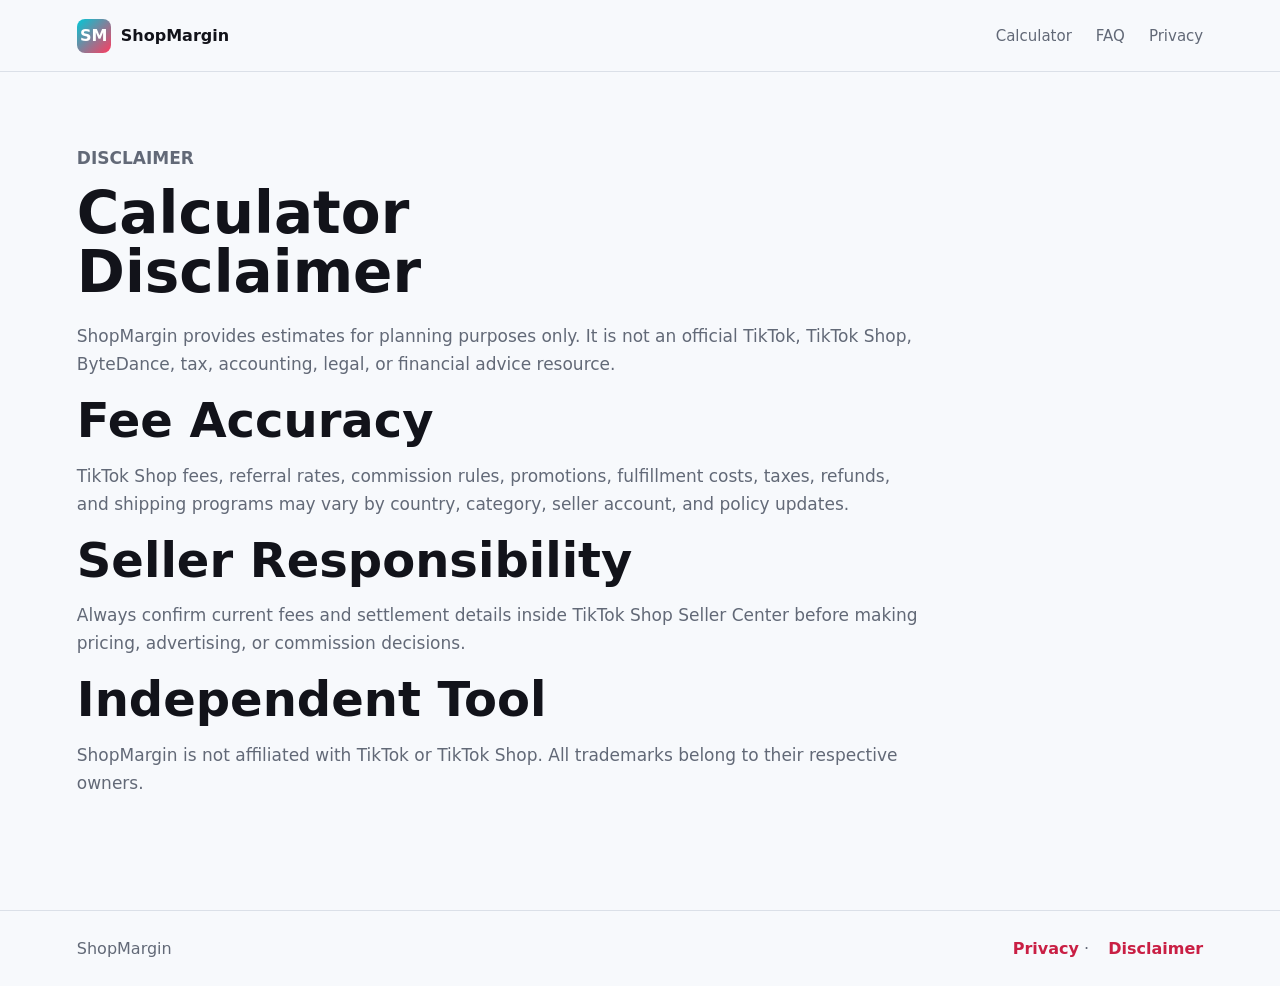
==== disclaimer.html @ 9a0b60ea "Initial ShopMargin MVP" ====
<!doctype html>
<html lang="en">
  <head>
    <meta charset="utf-8">
    <meta name="viewport" content="width=device-width, initial-scale=1">
    <title>Disclaimer | ShopMargin</title>
    <meta
      name="description"
      content="Disclaimer for ShopMargin TikTok Shop fee calculator estimates."
    >
    <link rel="stylesheet" href="styles.css">
  </head>
  <body>
    <header class="site-header">
      <a class="brand" href="index.html" aria-label="ShopMargin home">
        <span class="brand-mark">SM</span>
        <span>ShopMargin</span>
      </a>
      <nav class="nav" aria-label="Main navigation">
        <a href="index.html#calculator">Calculator</a>
        <a href="index.html#faq">FAQ</a>
        <a href="privacy.html">Privacy</a>
      </nav>
    </header>

    <main class="legal-page">
      <section class="content">
        <p class="eyebrow">Disclaimer</p>
        <h1>Calculator Disclaimer</h1>
        <p>
          ShopMargin provides estimates for planning purposes only. It is not an
          official TikTok, TikTok Shop, ByteDance, tax, accounting, legal, or
          financial advice resource.
        </p>
        <h2>Fee Accuracy</h2>
        <p>
          TikTok Shop fees, referral rates, commission rules, promotions,
          fulfillment costs, taxes, refunds, and shipping programs may vary by
          country, category, seller account, and policy updates.
        </p>
        <h2>Seller Responsibility</h2>
        <p>
          Always confirm current fees and settlement details inside TikTok Shop
          Seller Center before making pricing, advertising, or commission
          decisions.
        </p>
        <h2>Independent Tool</h2>
        <p>
          ShopMargin is not affiliated with TikTok or TikTok Shop. All trademarks
          belong to their respective owners.
        </p>
      </section>
    </main>

    <footer class="site-footer">
      <span>ShopMargin</span>
      <span><a href="privacy.html">Privacy</a> · <a href="disclaimer.html">Disclaimer</a></span>
    </footer>
  </body>
</html>
---- styles.css ----
:root {
  color-scheme: light;
  --ink: #12131a;
  --muted: #626977;
  --line: #dbe0e8;
  --paper: #f7f9fc;
  --panel: #ffffff;
  --accent: #00c8d7;
  --accent-dark: #007b86;
  --hot: #ff3b5f;
  --hot-dark: #c91f44;
  --soft: #eefbfc;
  --soft-hot: #fff1f4;
  font-family: Inter, ui-sans-serif, system-ui, -apple-system, BlinkMacSystemFont, "Segoe UI", sans-serif;
}

* {
  box-sizing: border-box;
}

body {
  margin: 0;
  background: var(--paper);
  color: var(--ink);
}

a {
  color: inherit;
  text-decoration: none;
}

.site-header {
  align-items: center;
  background: rgba(247, 249, 252, 0.94);
  border-bottom: 1px solid var(--line);
  display: flex;
  justify-content: space-between;
  min-height: 72px;
  padding: 0 6vw;
  position: sticky;
  top: 0;
  z-index: 5;
}

.brand {
  align-items: center;
  display: inline-flex;
  font-weight: 800;
  gap: 10px;
}

.brand-mark {
  align-items: center;
  background: linear-gradient(135deg, var(--accent) 0%, var(--hot) 100%);
  border-radius: 8px;
  color: #fff;
  display: inline-flex;
  height: 34px;
  justify-content: center;
  width: 34px;
}

.nav {
  display: flex;
  gap: 24px;
  color: var(--muted);
  font-size: 15px;
}

.hero {
  align-items: start;
  display: grid;
  gap: 36px;
  grid-template-columns: minmax(320px, 0.62fr) minmax(560px, 1fr);
  min-height: auto;
  padding: 52px 6vw 70px;
}

.hero-copy {
  max-width: 560px;
  padding-top: 26px;
}

.eyebrow {
  color: var(--hot-dark);
  font-size: 13px;
  font-weight: 800;
  letter-spacing: 0;
  margin: 0 0 12px;
  text-transform: uppercase;
}

h1,
h2,
h3,
p {
  margin-top: 0;
}

h1 {
  font-size: clamp(38px, 4.6vw, 58px);
  line-height: 1.02;
  margin-bottom: 20px;
  max-width: 560px;
}

h2 {
  font-size: clamp(28px, 4vw, 48px);
  line-height: 1.05;
  margin-bottom: 16px;
}

h3 {
  font-size: 19px;
  margin-bottom: 10px;
}

.hero-text,
.section-heading p,
.content p,
.tool-list p,
.faq-section p,
.note {
  color: var(--muted);
  font-size: 17px;
  line-height: 1.65;
}

.hero-text {
  max-width: 640px;
}

.hero-actions {
  display: flex;
  flex-wrap: wrap;
  gap: 14px;
  margin-top: 34px;
}

.button {
  align-items: center;
  border-radius: 8px;
  display: inline-flex;
  font-weight: 800;
  min-height: 48px;
  padding: 0 20px;
}

.primary {
  background: #12131a;
  color: #fff;
}

.primary:hover {
  background: #232532;
}

.secondary {
  border: 1px solid var(--line);
  color: var(--ink);
}

.tool-panel,
.results,
.tool-list article,
details {
  background: var(--panel);
  border: 1px solid var(--line);
  border-radius: 8px;
  box-shadow: 0 22px 70px rgba(18, 19, 26, 0.08);
}

.tools-section,
.content-section,
.embed-section,
.faq-section {
  padding: 88px 6vw;
}

.section-heading {
  max-width: 760px;
  margin-bottom: 34px;
}

.tool-panel {
  display: grid;
  gap: 22px;
  grid-template-columns: minmax(0, 1fr);
  padding: 22px;
}

.calculator {
  display: grid;
  gap: 16px;
  grid-template-columns: repeat(2, minmax(0, 1fr));
}

label {
  color: var(--ink);
  display: grid;
  font-size: 14px;
  font-weight: 800;
  gap: 8px;
}

.input-wrap {
  align-items: center;
  background: #fff;
  border: 1px solid var(--line);
  border-radius: 8px;
  display: flex;
  min-height: 54px;
  padding: 0 14px;
}

.input-wrap span {
  color: var(--muted);
  font-weight: 700;
}

input {
  border: 0;
  color: var(--ink);
  flex: 1;
  font: inherit;
  font-size: 17px;
  min-width: 0;
  outline: 0;
  padding: 0 8px;
}

select {
  appearance: none;
  background: transparent;
  border: 0;
  color: var(--ink);
  flex: 1;
  font: inherit;
  font-size: 16px;
  min-width: 0;
  outline: 0;
  padding: 0 8px;
}

.results {
  align-self: start;
  border: 0;
  box-shadow: none;
  padding: 24px;
}

.result-grid {
  display: grid;
  gap: 14px;
  grid-template-columns: repeat(3, minmax(0, 1fr));
  margin-top: 14px;
}

.result-card {
  background: var(--soft);
  border-radius: 8px;
  display: grid;
  gap: 8px;
  min-height: 104px;
  padding: 18px;
}

.result-card span {
  color: var(--muted);
  font-size: 13px;
  font-weight: 800;
}

.result-card strong {
  color: #111827;
  font-size: 24px;
}

.result-card.featured {
  background: linear-gradient(135deg, #12131a 0%, #182a31 58%, #12383e 100%);
  border: 1px solid rgba(0, 200, 215, 0.24);
}

.result-card.featured span,
.result-card.featured strong {
  color: #fff;
}

.result-card.featured strong {
  font-size: 42px;
}

.result-strip {
  align-items: center;
  border-top: 1px solid var(--line);
  display: grid;
  gap: 10px 16px;
  grid-template-columns: 1fr auto;
  margin-top: 18px;
  padding-top: 18px;
}

.result-strip span {
  color: var(--muted);
  font-size: 13px;
  font-weight: 800;
}

.result-strip strong {
  color: var(--hot-dark);
  font-size: 22px;
}

.insight {
  background: linear-gradient(90deg, var(--soft) 0%, var(--soft-hot) 100%);
  border: 1px solid #d9eef1;
  border-radius: 8px;
  color: #26323f;
  font-size: 15px;
  font-weight: 700;
  line-height: 1.55;
  margin-top: 16px;
  padding: 14px 16px;
}

.note {
  font-size: 14px;
  margin: 18px 0 0;
}

.tool-list {
  display: grid;
  gap: 18px;
  grid-template-columns: repeat(4, minmax(0, 1fr));
}

.tool-list article {
  box-shadow: none;
  padding: 22px;
}

.content {
  max-width: 850px;
}

.formula-box,
.embed-box {
  background: #fff;
  border: 1px solid var(--line);
  border-radius: 8px;
  display: grid;
  gap: 12px;
  margin-top: 20px;
  padding: 20px;
}

.formula-box span {
  color: var(--ink);
  font-size: 15px;
  font-weight: 700;
  line-height: 1.55;
}

.embed-box {
  align-items: center;
  grid-template-columns: minmax(0, 1fr) auto;
  max-width: 1040px;
}

.embed-box code {
  background: var(--soft);
  border-radius: 8px;
  color: var(--ink);
  display: block;
  font-size: 14px;
  line-height: 1.5;
  overflow-wrap: anywhere;
  padding: 14px;
}

.copy-status {
  color: var(--hot-dark);
  font-size: 14px;
  font-weight: 800;
  margin: 12px 0 0;
}

details {
  box-shadow: none;
  margin-bottom: 14px;
  padding: 20px 22px;
}

summary {
  cursor: pointer;
  font-weight: 800;
}

details p {
  margin: 14px 0 0;
}

.site-footer {
  border-top: 1px solid var(--line);
  color: var(--muted);
  display: flex;
  gap: 16px;
  justify-content: space-between;
  padding: 28px 6vw;
}

.site-footer a {
  color: var(--hot-dark);
  font-weight: 800;
  margin-left: 14px;
}

.legal-page {
  padding: 72px 6vw 96px;
}

@media (max-width: 900px) {
  .hero,
  .tool-list {
    grid-template-columns: 1fr;
  }

  .hero-copy {
    padding-top: 0;
  }

  .hero {
    padding-top: 48px;
  }

  .calculator {
    grid-template-columns: 1fr;
  }
}

@media (max-width: 640px) {
  .site-header,
  .site-footer {
    align-items: flex-start;
    flex-direction: column;
    gap: 14px;
  }

  .nav {
    gap: 16px;
  }

  .result-grid {
    grid-template-columns: 1fr;
  }

  .result-strip {
    grid-template-columns: 1fr;
  }

  .embed-box {
    grid-template-columns: 1fr;
  }
}
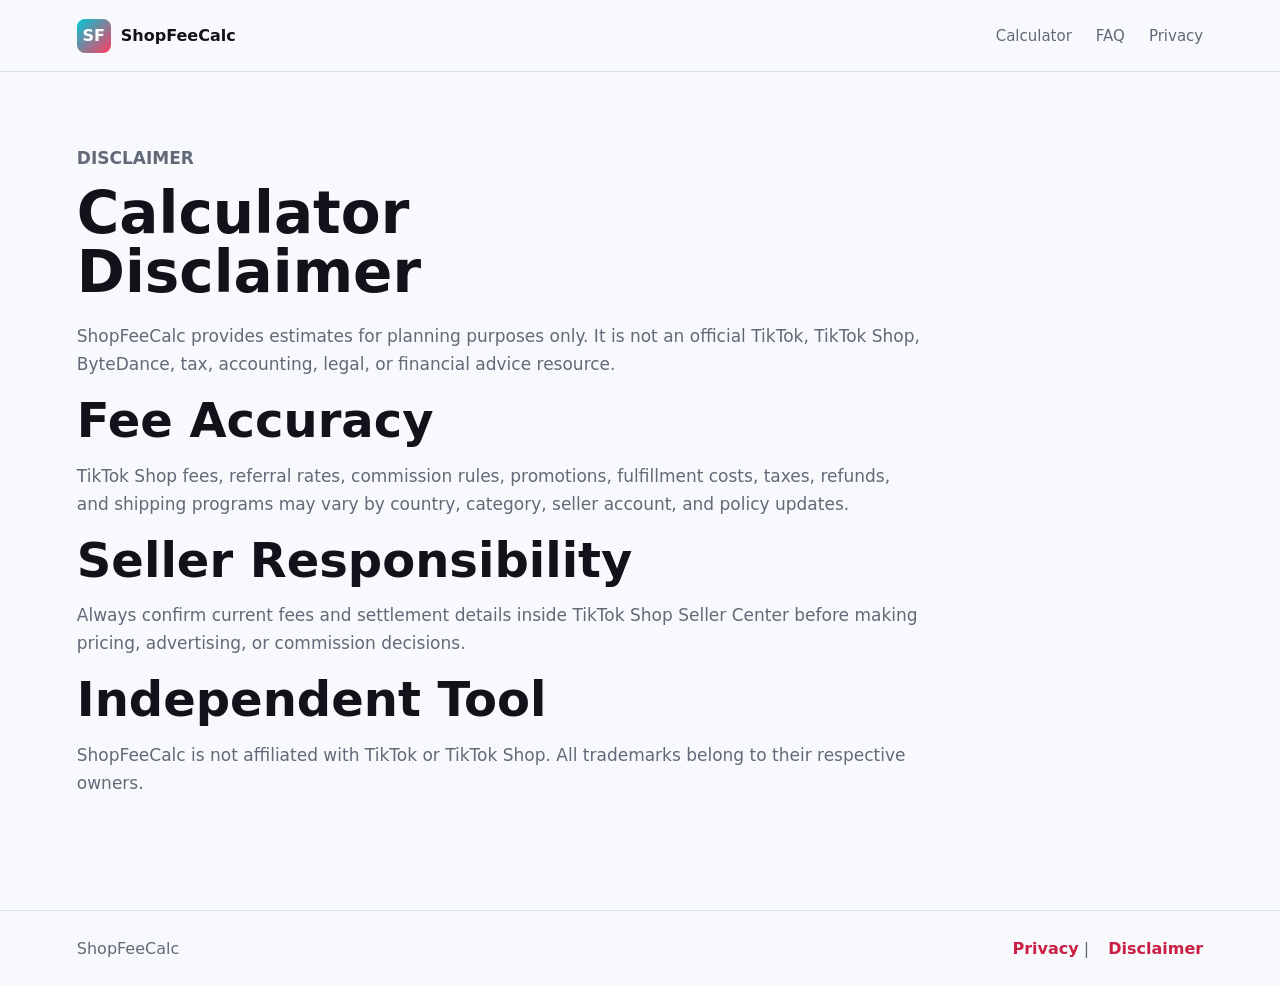
==== commit da5a4066: "Rebrand site for shopfeecalc domain" ====
--- a/disclaimer.html
+++ b/disclaimer.html
@@ -3,18 +3,18 @@
   <head>
     <meta charset="utf-8">
     <meta name="viewport" content="width=device-width, initial-scale=1">
-    <title>Disclaimer | ShopMargin</title>
+    <title>Disclaimer | ShopFeeCalc</title>
     <meta
       name="description"
-      content="Disclaimer for ShopMargin TikTok Shop fee calculator estimates."
+      content="Disclaimer for ShopFeeCalc TikTok Shop fee calculator estimates."
     >
     <link rel="stylesheet" href="styles.css">
   </head>
   <body>
     <header class="site-header">
-      <a class="brand" href="index.html" aria-label="ShopMargin home">
-        <span class="brand-mark">SM</span>
-        <span>ShopMargin</span>
+      <a class="brand" href="index.html" aria-label="ShopFeeCalc home">
+        <span class="brand-mark">SF</span>
+        <span>ShopFeeCalc</span>
       </a>
       <nav class="nav" aria-label="Main navigation">
         <a href="index.html#calculator">Calculator</a>
@@ -28,8 +28,8 @@
         <p class="eyebrow">Disclaimer</p>
         <h1>Calculator Disclaimer</h1>
         <p>
-          ShopMargin provides estimates for planning purposes only. It is not an
-          official TikTok, TikTok Shop, ByteDance, tax, accounting, legal, or
+          ShopFeeCalc provides estimates for planning purposes only. It is not
+          an official TikTok, TikTok Shop, ByteDance, tax, accounting, legal, or
           financial advice resource.
         </p>
         <h2>Fee Accuracy</h2>
@@ -46,15 +46,15 @@
         </p>
         <h2>Independent Tool</h2>
         <p>
-          ShopMargin is not affiliated with TikTok or TikTok Shop. All trademarks
-          belong to their respective owners.
+          ShopFeeCalc is not affiliated with TikTok or TikTok Shop. All
+          trademarks belong to their respective owners.
         </p>
       </section>
     </main>
 
     <footer class="site-footer">
-      <span>ShopMargin</span>
-      <span><a href="privacy.html">Privacy</a> · <a href="disclaimer.html">Disclaimer</a></span>
+      <span>ShopFeeCalc</span>
+      <span><a href="privacy.html">Privacy</a> | <a href="disclaimer.html">Disclaimer</a></span>
     </footer>
   </body>
 </html>
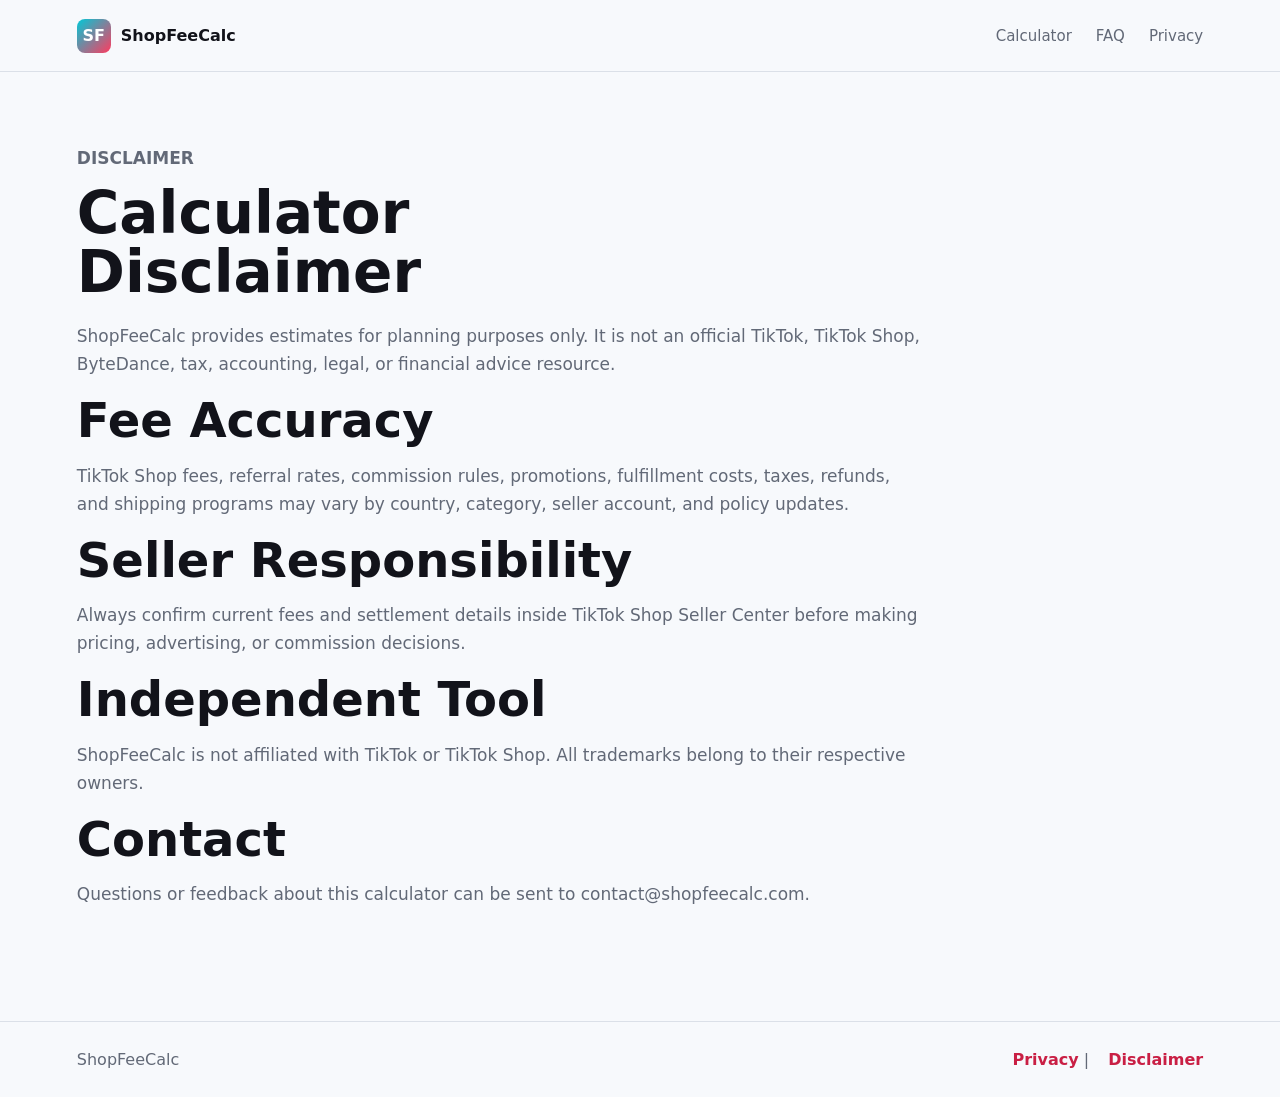
==== commit 553def59: "Complete launch contact setup" ====
--- a/disclaimer.html
+++ b/disclaimer.html
@@ -49,6 +49,11 @@
           ShopFeeCalc is not affiliated with TikTok or TikTok Shop. All
           trademarks belong to their respective owners.
         </p>
+        <h2>Contact</h2>
+        <p>
+          Questions or feedback about this calculator can be sent to
+          <a href="mailto:contact@shopfeecalc.com">contact@shopfeecalc.com</a>.
+        </p>
       </section>
     </main>
 
